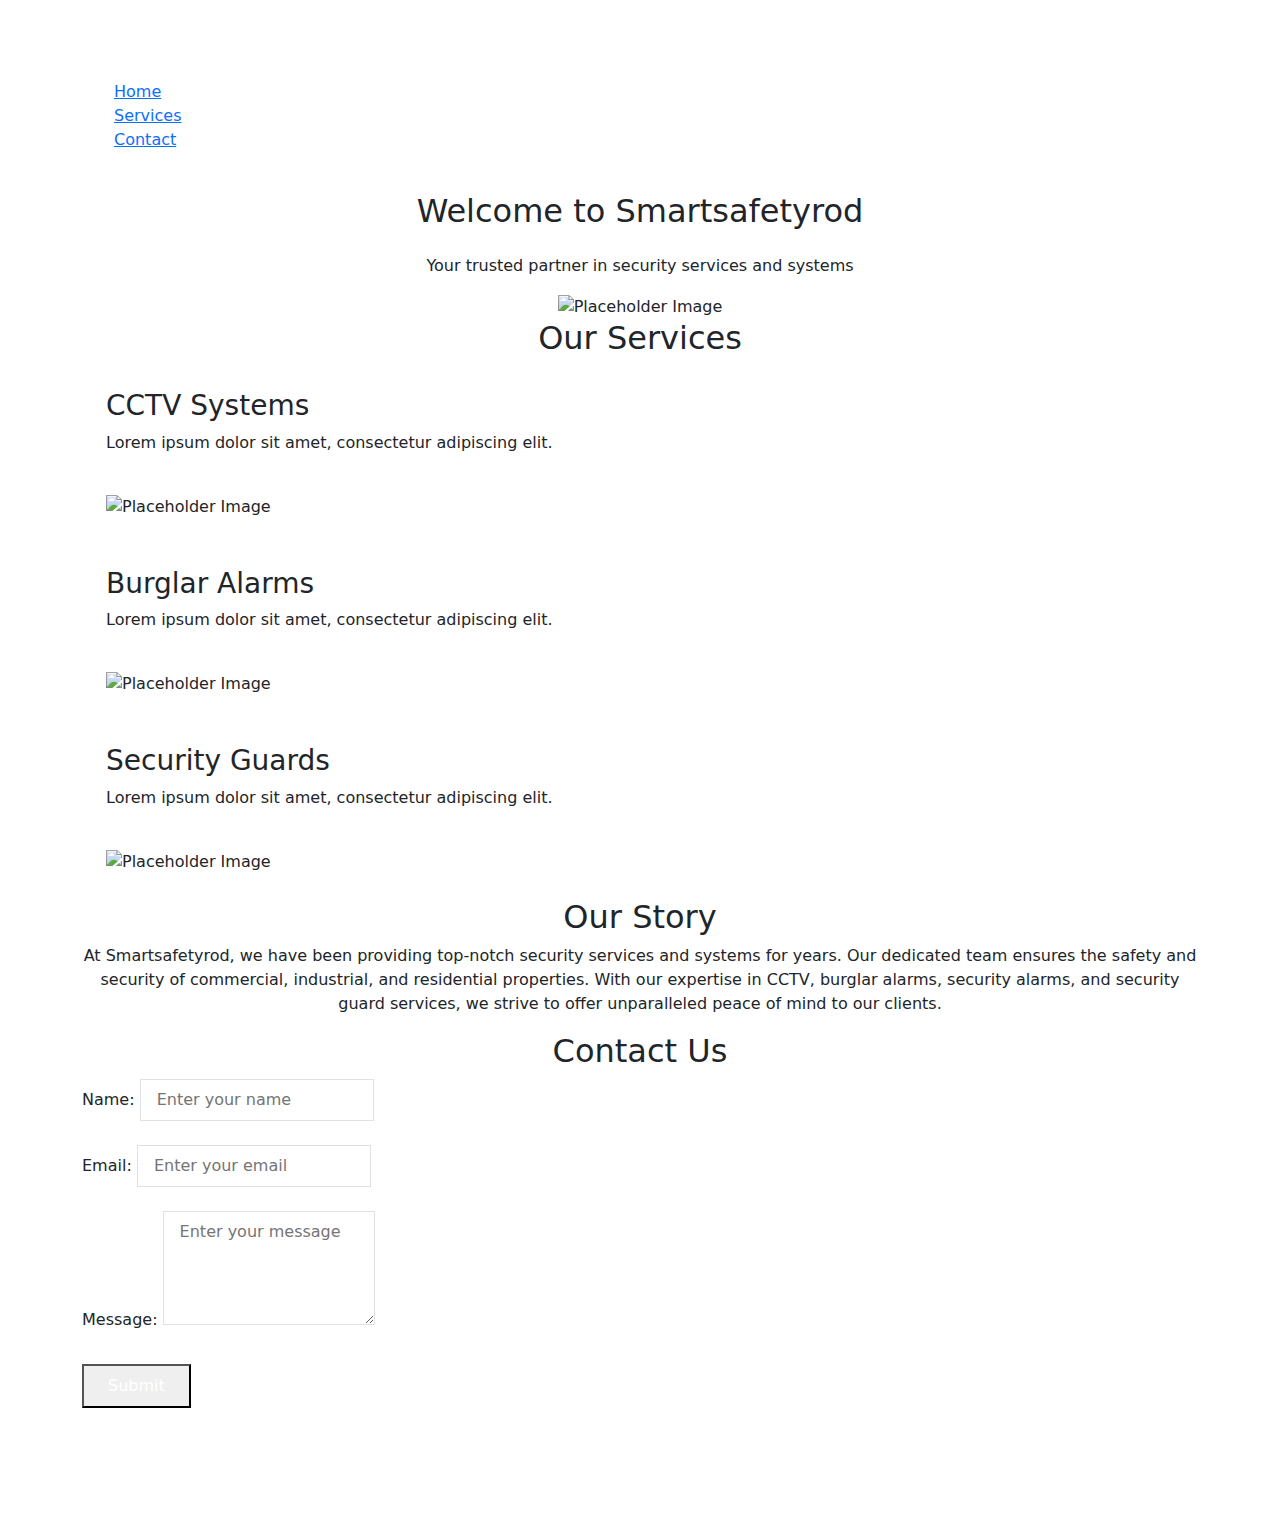
==== index.html @ 50e39c77 "Initialize app" ====
<!DOCTYPE html>
<html lang="en">

<head>
    <meta charset="UTF-8">
    <meta name="viewport" content="width=device-width, initial-scale=1.0">
    <title>Smartsafetyrod</title>
    <!-- Link to Bootstrap CSS -->
    <link href="https://cdn.jsdelivr.net/npm/bootstrap@5.3.0-alpha1/dist/css/bootstrap.min.css" rel="stylesheet">
    <!-- Link to Tailwind CSS -->
    <link href="https://cdn.jsdelivr.net/npm/tailwindcss@2.2.19/dist/tailwind.min.css" rel="stylesheet">
    <style>
        /* Additional styles can be placed here if needed */
    </style>
</head>

<body class="bg-gray-100">

    <!-- Navbar -->
    <nav class="bg-gray-900 text-white py-4">
        <div class="container mx-auto flex justify-between items-center">
            <h1 class="text-2xl font-bold">Smartsafetyrod</h1>
            <ul class="flex space-x-4">
                <li><a href="#home" class="hover:text-gray-500">Home</a></li>
                <li><a href="#services" class="hover:text-gray-500">Services</a></li>
                <li><a href="#contact" class="hover:text-gray-500">Contact</a></li>
            </ul>
        </div>
    </nav>

    <!-- Hero Section -->
    <section id="home" class="bg-gray-300 py-20 text-center">
        <h2 class="text-4xl font-bold mb-4">Welcome to Smartsafetyrod</h2>
        <p class="text-lg">Your trusted partner in security services and systems</p>
        <!-- Placeholder Image -->
        <img src="https://via.placeholder.com/800x400" alt="Placeholder Image" class="mx-auto mt-8" style="max-width: 100%;">
    </section>

    <!-- Services Section -->
    <section id="services" class="container mx-auto py-20">
        <h2 class="text-3xl font-bold text-center mb-8">Our Services</h2>
        <div class="grid grid-cols-1 md:grid-cols-2 lg:grid-cols-3 gap-8">
            <!-- Service Card 1 -->
            <div class="bg-gray-100 p-4 rounded-lg">
                <h3 class="text-xl font-semibold mb-2">CCTV Systems</h3>
                <p class="text-gray-600">Lorem ipsum dolor sit amet, consectetur adipiscing elit.</p>
                <!-- Placeholder Image -->
                <img src="https://via.placeholder.com/300x200" alt="Placeholder Image" class="mx-auto mt-4" style="max-width: 100%;">
            </div>
            <!-- Service Card 2 -->
            <div class="bg-gray-100 p-4 rounded-lg">
                <h3 class="text-xl font-semibold mb-2">Burglar Alarms</h3>
                <p class="text-gray-600">Lorem ipsum dolor sit amet, consectetur adipiscing elit.</p>
                <!-- Placeholder Image -->
                <img src="https://via.placeholder.com/300x200" alt="Placeholder Image" class="mx-auto mt-4" style="max-width: 100%;">
            </div>
            <!-- Service Card 3 -->
            <div class="bg-gray-100 p-4 rounded-lg">
                <h3 class="text-xl font-semibold mb-2">Security Guards</h3>
                <p class="text-gray-600">Lorem ipsum dolor sit amet, consectetur adipiscing elit.</p>
                <!-- Placeholder Image -->
                <img src="https://via.placeholder.com/300x200" alt="Placeholder Image" class="mx-auto mt-4" style="max-width: 100%;">
            </div>
        </div>
    </section>

    <!-- Story Section -->
    <section class="bg-gray-200 py-20">
        <div class="container mx-auto">
            <h2 class="text-3xl font-bold text-center mb-8">Our Story</h2>
            <p class="text-lg text-center">At Smartsafetyrod, we have been providing top-notch security services and systems for years. Our dedicated team ensures the safety and security of commercial, industrial, and residential properties. With our expertise in CCTV, burglar alarms, security alarms, and security guard services, we strive to offer unparalleled peace of mind to our clients.</p>
        </div>
    </section>

    <!-- Contact Section -->
    <section id="contact" class="container mx-auto py-20">
        <h2 class="text-3xl font-bold text-center mb-8">Contact Us</h2>
        <div class="max-w-lg mx-auto">
            <form>
                <div class="mb-4">
                    <label for="name" class="block mb-2">Name:</label>
                    <input type="text" id="name" name="name" class="w-full px-3 py-2 border border-gray-300 rounded-lg focus:outline-none focus:border-blue-500" placeholder="Enter your name">
                </div>
                <div class="mb-4">
                    <label for="email" class="block mb-2">Email:</label>
                    <input type="email" id="email" name="email" class="w-full px-3 py-2 border border-gray-300 rounded-lg focus:outline-none focus:border-blue-500" placeholder="Enter your email">
                </div>
                <div class="mb-4">
                    <label for="message" class="block mb-2">Message:</label>
                    <textarea id="message" name="message" rows="4" class="w-full px-3 py-2 border border-gray-300 rounded-lg focus:outline-none focus:border-blue-500" placeholder="Enter your message"></textarea>
                </div>
                <button type="submit" class="bg-blue-500 text-white px-4 py-2 rounded-lg hover:bg-blue-600">Submit</button>
            </form>
        </div>
    </section>

    <!-- Footer -->
    <footer class="bg-gray-900 text-white py-4">
        <div class="container mx-auto text-center">
            <p>Contact: 0774498406, 0712739668 | Email: smatsafty@gmail.com</p>
            <p>&copy; 2024 Smartsafetyrod. All rights reserved.</p>
        </div>
    </footer>

</body>
</html>
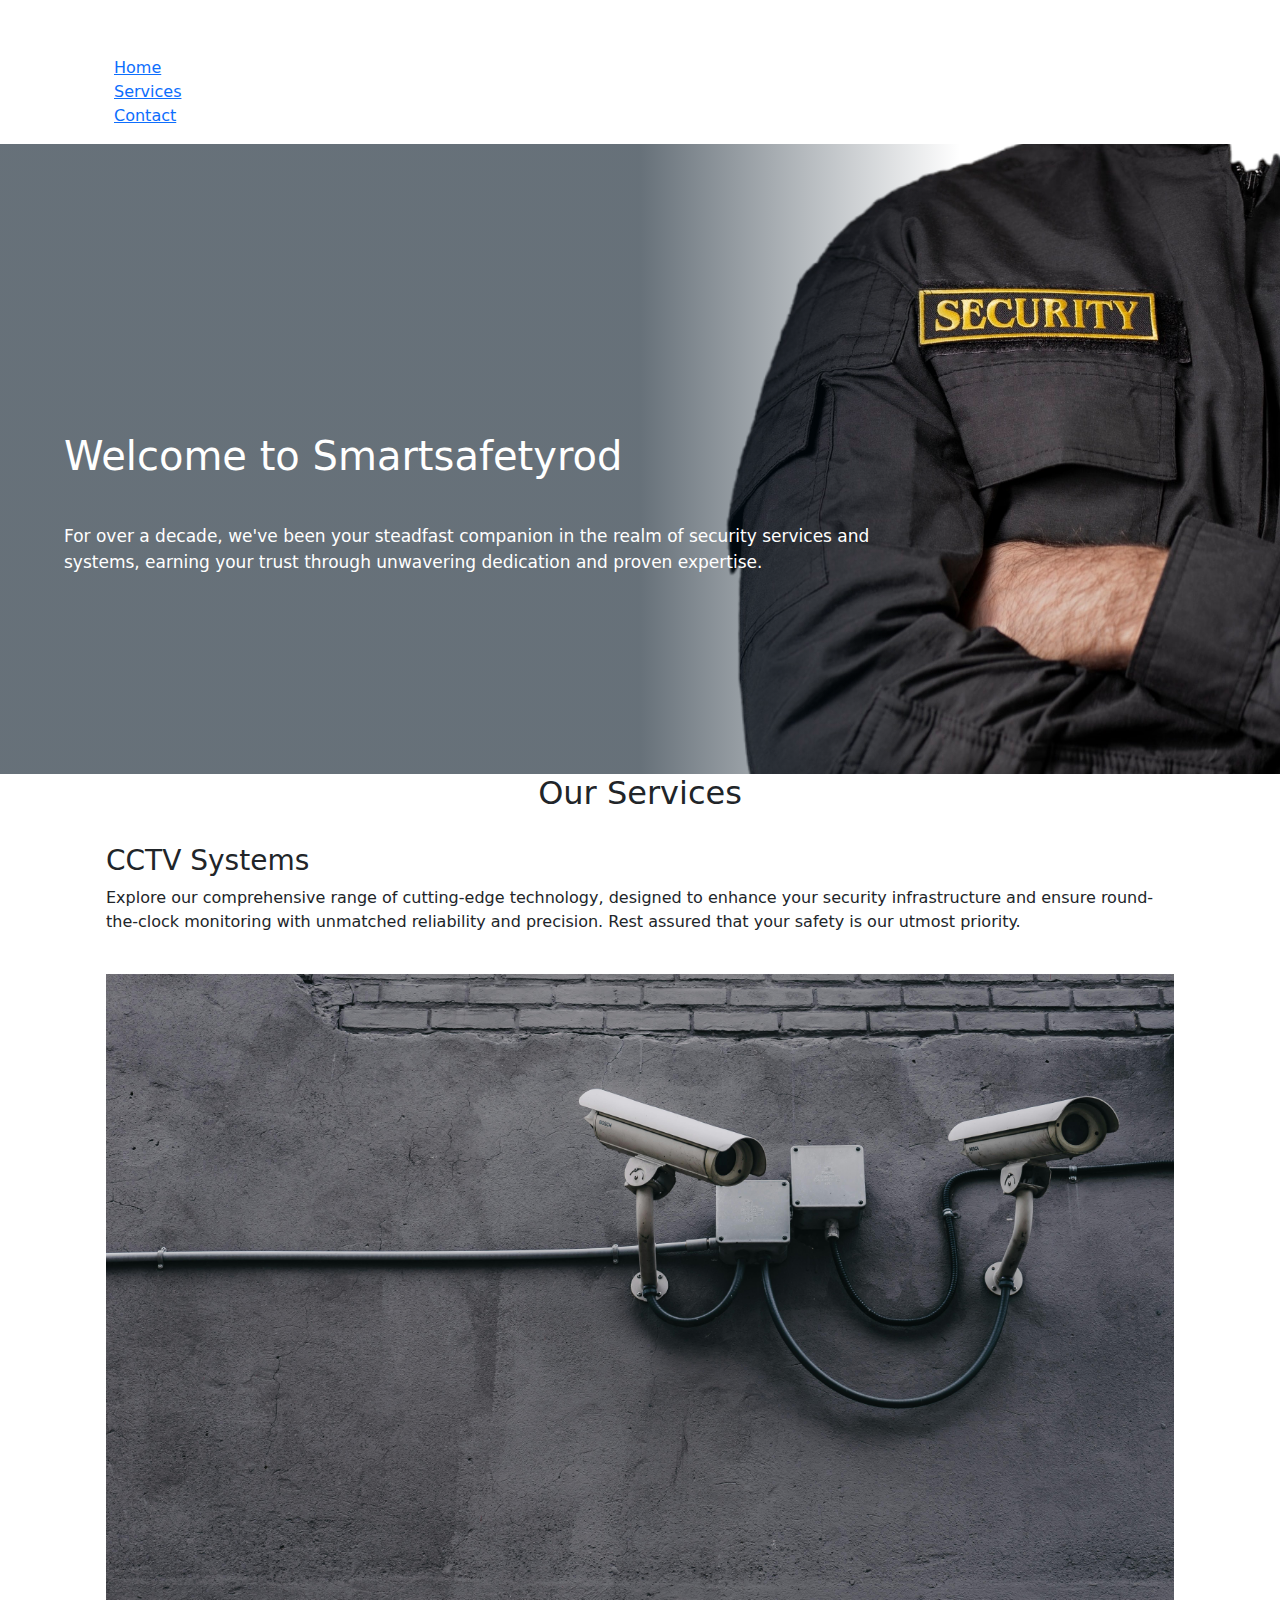
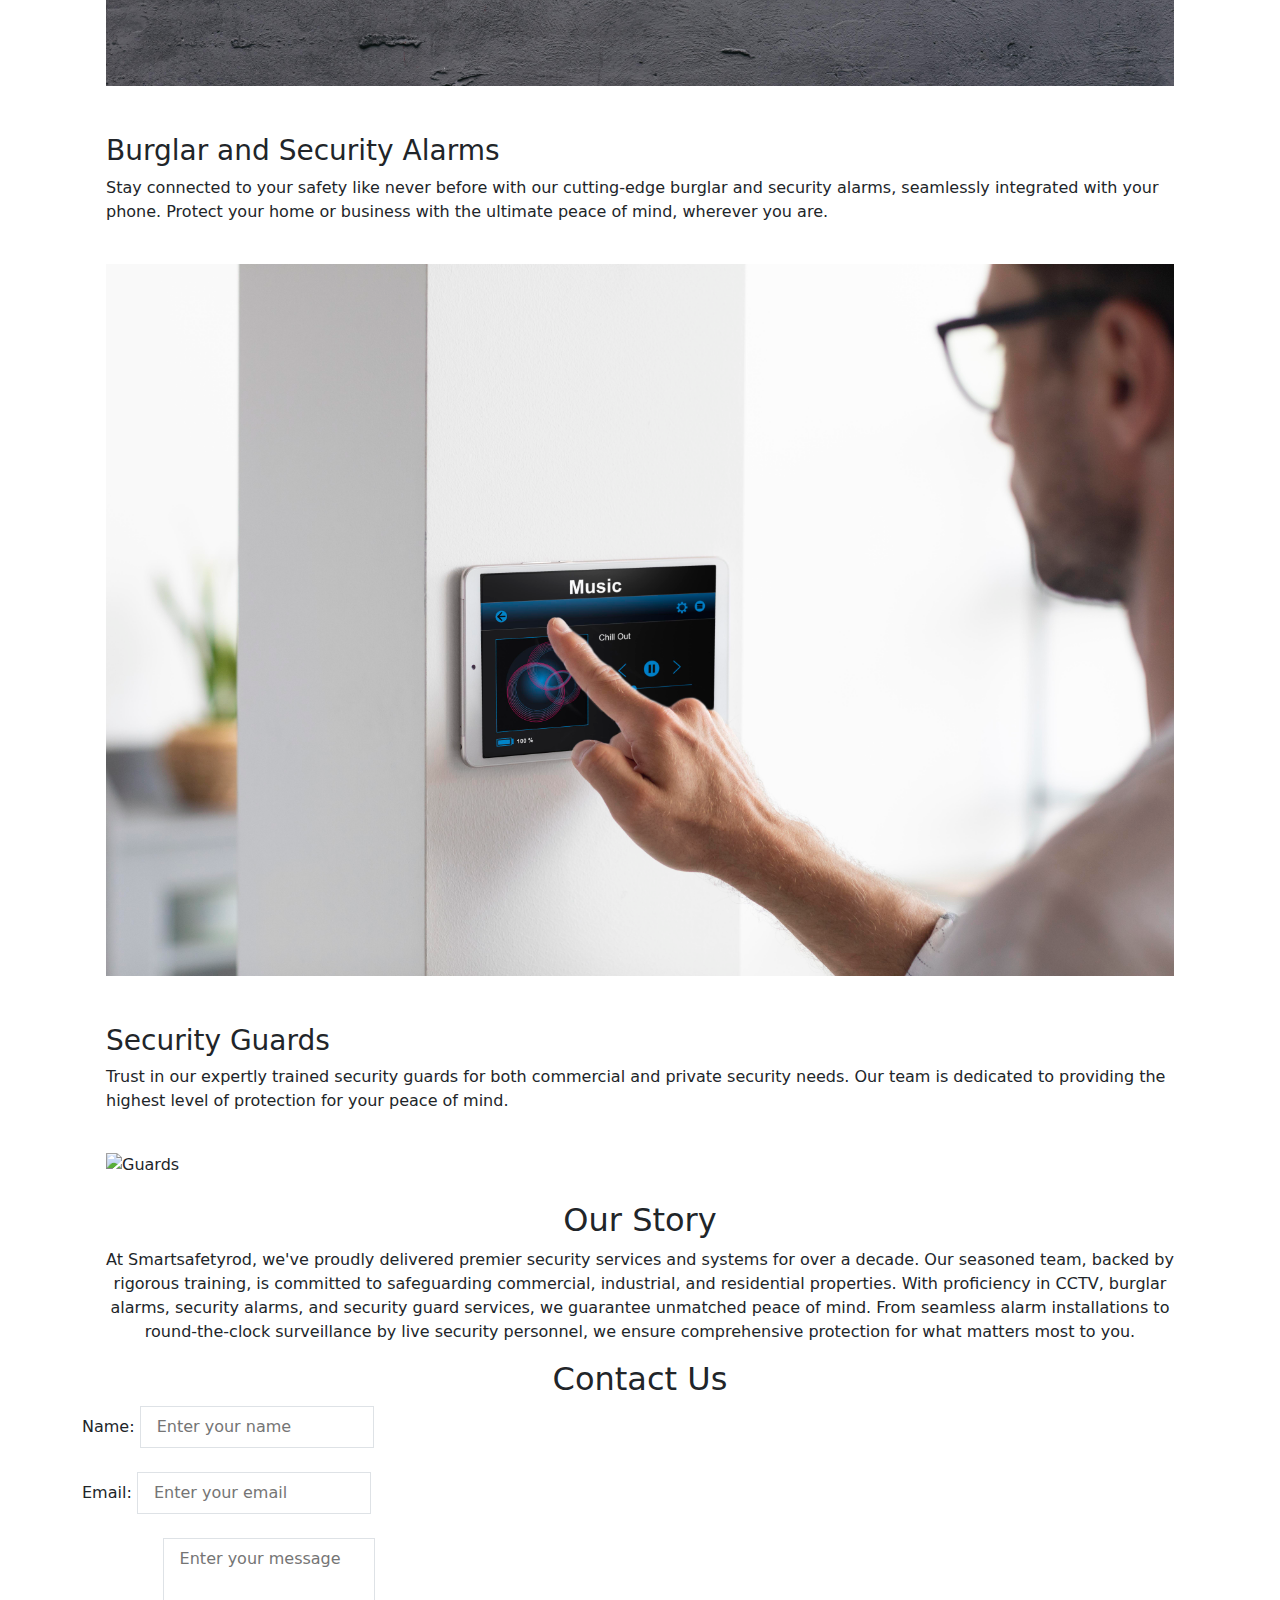
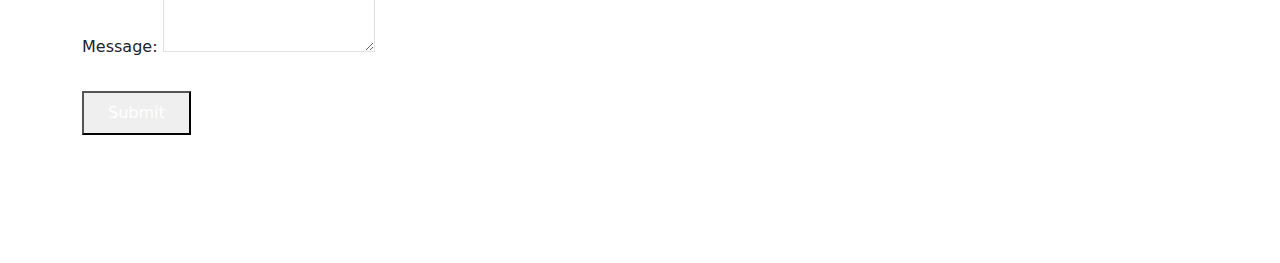
==== commit ff885870: "More styles" ====
--- a/index.html
+++ b/index.html
@@ -9,15 +9,13 @@
     <link href="https://cdn.jsdelivr.net/npm/bootstrap@5.3.0-alpha1/dist/css/bootstrap.min.css" rel="stylesheet">
     <!-- Link to Tailwind CSS -->
     <link href="https://cdn.jsdelivr.net/npm/tailwindcss@2.2.19/dist/tailwind.min.css" rel="stylesheet">
-    <style>
-        /* Additional styles can be placed here if needed */
-    </style>
+    <link rel="stylesheet" href="style.css">
 </head>
 
 <body class="bg-gray-100">
 
     <!-- Navbar -->
-    <nav class="bg-gray-900 text-white py-4">
+    <nav class="bg-gray-900 text-white py-8">
         <div class="container mx-auto flex justify-between items-center">
             <h1 class="text-2xl font-bold">Smartsafetyrod</h1>
             <ul class="flex space-x-4">
@@ -29,11 +27,11 @@
     </nav>
 
     <!-- Hero Section -->
-    <section id="home" class="bg-gray-300 py-20 text-center">
-        <h2 class="text-4xl font-bold mb-4">Welcome to Smartsafetyrod</h2>
-        <p class="text-lg">Your trusted partner in security services and systems</p>
-        <!-- Placeholder Image -->
-        <img src="https://via.placeholder.com/800x400" alt="Placeholder Image" class="mx-auto mt-8" style="max-width: 100%;">
+    <section id="home" class="bg-gray-300 text-start">
+        <div>
+            <h1 class="text-4xl font-bold mb-4 text-white">Welcome to Smartsafetyrod</h1>
+            <p class="text-lg text-white">For over a decade, we've been your steadfast companion in the realm of security services and systems, earning your trust through unwavering dedication and proven expertise.</p>
+        </div>
     </section>
 
     <!-- Services Section -->
@@ -43,23 +41,22 @@
             <!-- Service Card 1 -->
             <div class="bg-gray-100 p-4 rounded-lg">
                 <h3 class="text-xl font-semibold mb-2">CCTV Systems</h3>
-                <p class="text-gray-600">Lorem ipsum dolor sit amet, consectetur adipiscing elit.</p>
+                <p class="text-gray-600"> Explore our comprehensive range of cutting-edge technology, designed to enhance your security infrastructure and ensure round-the-clock monitoring with unmatched reliability and precision. Rest assured that your safety is our utmost priority.</p>
                 <!-- Placeholder Image -->
-                <img src="https://via.placeholder.com/300x200" alt="Placeholder Image" class="mx-auto mt-4" style="max-width: 100%;">
+                <img src="images/pexels-scottwebb-430208.jpg" alt="cctv" class="mx-auto mt-4" style="max-width: 100%;">
             </div>
             <!-- Service Card 2 -->
             <div class="bg-gray-100 p-4 rounded-lg">
-                <h3 class="text-xl font-semibold mb-2">Burglar Alarms</h3>
-                <p class="text-gray-600">Lorem ipsum dolor sit amet, consectetur adipiscing elit.</p>
+                <h3 class="text-xl font-semibold mb-2">Burglar and Security Alarms</h3>
+                <p class="text-gray-600">Stay connected to your safety like never before with our cutting-edge burglar and security alarms, seamlessly integrated with your phone. Protect your home or business with the ultimate peace of mind, wherever you are.</p>
                 <!-- Placeholder Image -->
-                <img src="https://via.placeholder.com/300x200" alt="Placeholder Image" class="mx-auto mt-4" style="max-width: 100%;">
+                <img src="images/man-using-tablet-his-smart-home.jpg" alt="Alarm" class="mx-auto mt-4" style="max-width: 100%;">
             </div>
-            <!-- Service Card 3 -->
             <div class="bg-gray-100 p-4 rounded-lg">
                 <h3 class="text-xl font-semibold mb-2">Security Guards</h3>
-                <p class="text-gray-600">Lorem ipsum dolor sit amet, consectetur adipiscing elit.</p>
+                <p class="text-gray-600">Trust in our expertly trained security guards for both commercial and private security needs. Our team is dedicated to providing the highest level of protection for your peace of mind.</p>
                 <!-- Placeholder Image -->
-                <img src="https://via.placeholder.com/300x200" alt="Placeholder Image" class="mx-auto mt-4" style="max-width: 100%;">
+                <img src="images/security-guards-workspace.jpg" alt="Guards" class="mx-auto mt-4" style="max-width: 100%;">
             </div>
         </div>
     </section>
@@ -68,7 +65,7 @@
     <section class="bg-gray-200 py-20">
         <div class="container mx-auto">
             <h2 class="text-3xl font-bold text-center mb-8">Our Story</h2>
-            <p class="text-lg text-center">At Smartsafetyrod, we have been providing top-notch security services and systems for years. Our dedicated team ensures the safety and security of commercial, industrial, and residential properties. With our expertise in CCTV, burglar alarms, security alarms, and security guard services, we strive to offer unparalleled peace of mind to our clients.</p>
+            <p class="text-lg text-center">At Smartsafetyrod, we've proudly delivered premier security services and systems for over a decade. Our seasoned team, backed by rigorous training, is committed to safeguarding commercial, industrial, and residential properties. With proficiency in CCTV, burglar alarms, security alarms, and security guard services, we guarantee unmatched peace of mind. From seamless alarm installations to round-the-clock surveillance by live security personnel, we ensure comprehensive protection for what matters most to you.</p>
         </div>
     </section>
 
--- a/style.css
+++ b/style.css
@@ -0,0 +1,36 @@
+#home {
+  background-image:  url(images/portrait-male-security-guard-with-uniform.png);
+  height: 70vh;
+  background-position: right 20%;
+  background-repeat: no-repeat;
+  background-size: cover;
+}
+
+#home div {
+  height: 100%;
+  padding: 40px;
+  padding-top: 18rem;
+  width: 75%;
+  padding-left: 5%;
+  background: linear-gradient(to right, rgba(1, 18, 32, 0.6), rgba(1, 18, 32, 0.6),  rgba(1, 18, 32, 0.6), transparent);
+}
+
+#home h1 {
+  font-size: 40px;
+  margin-bottom: 20px;
+}
+
+/* #home h1::after {
+  content: '';
+  display: flex;
+  background: rgb(189, 44, 44);
+  height: 1px;
+  width: 50%;
+  margin: 10px auto;
+} */
+
+#home p {
+  font-size: 17px;
+  margin-top: 20px;
+  padding-top: 20px;
+}
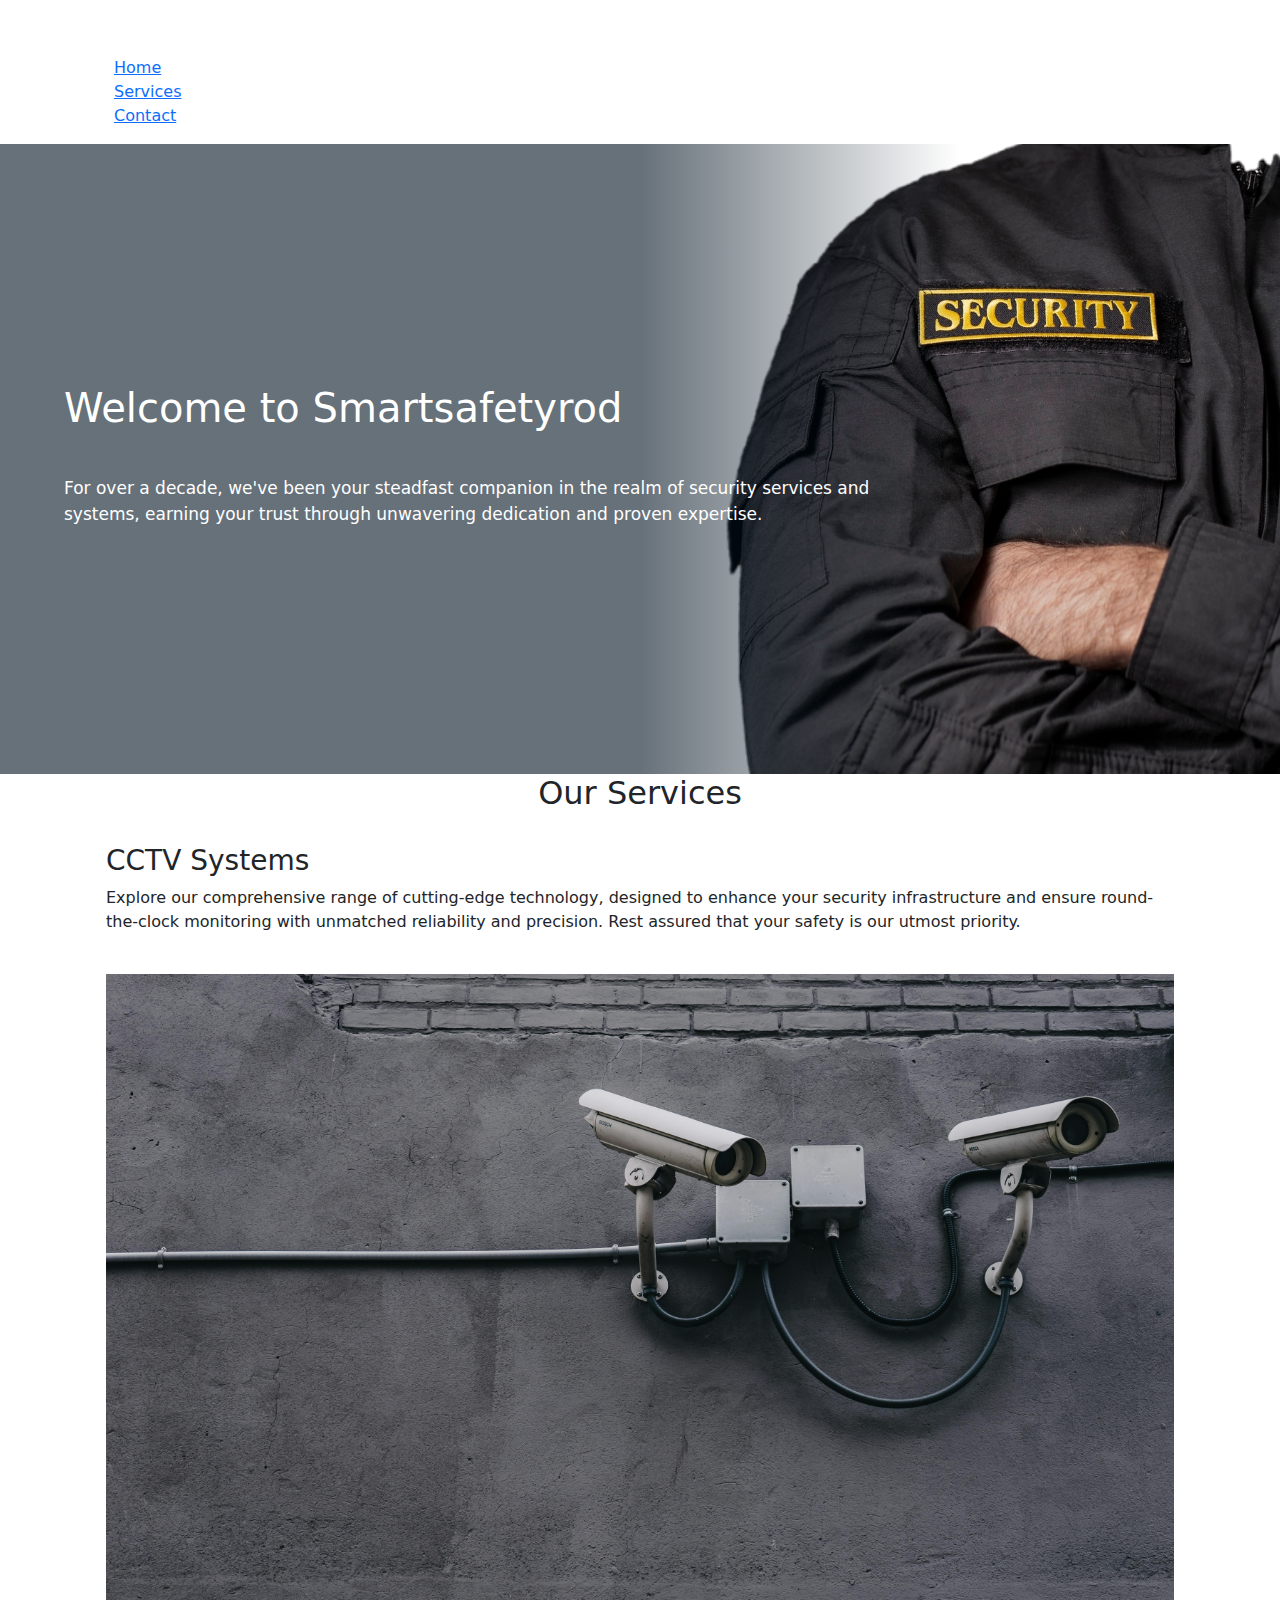
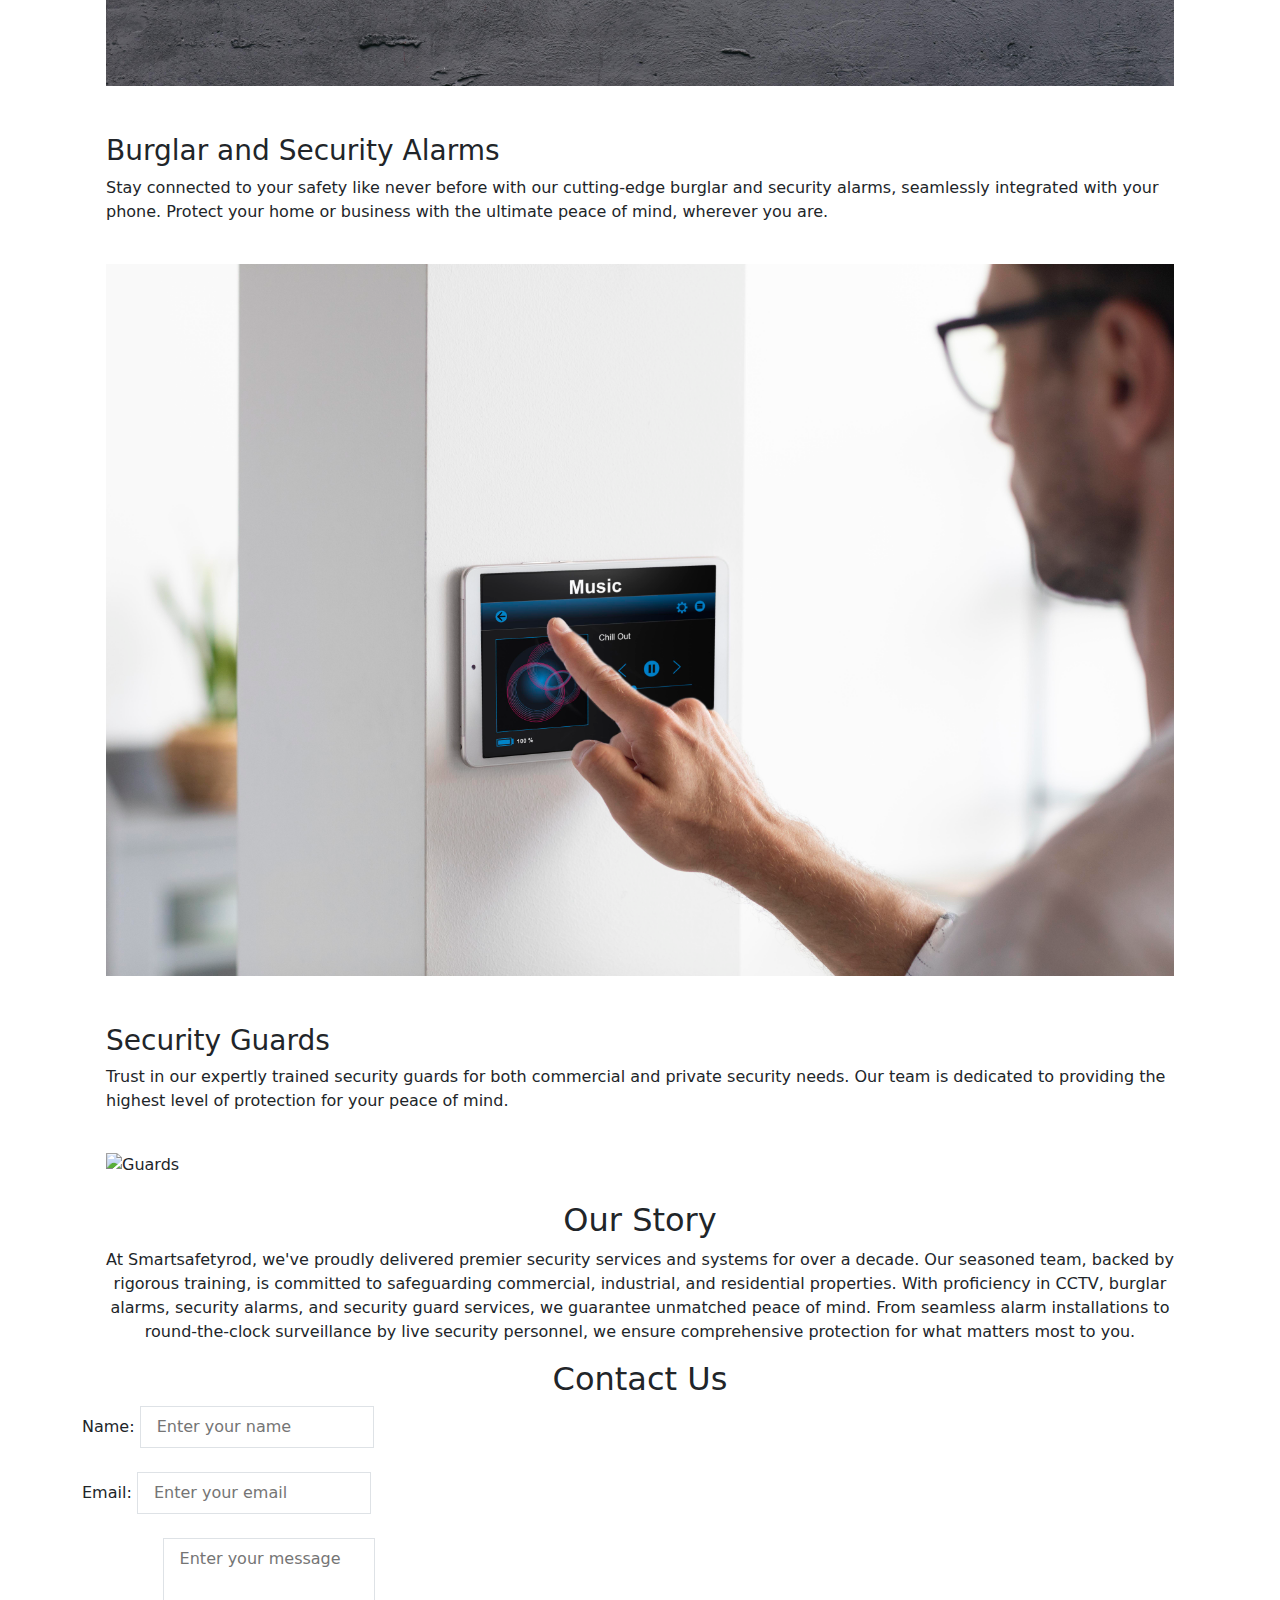
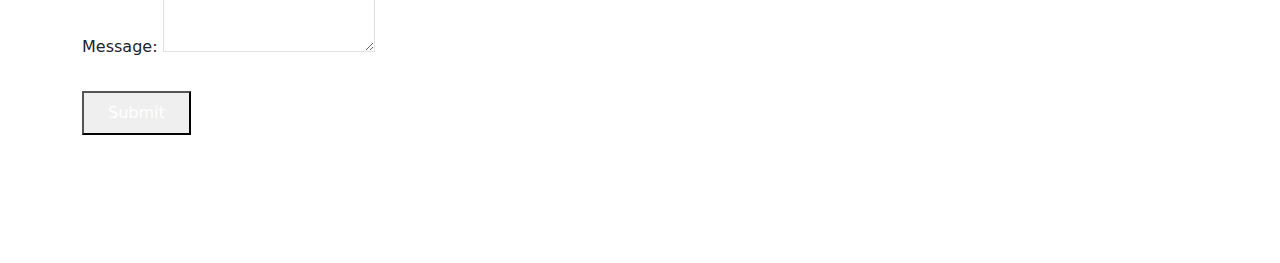
==== commit 3e92d735: "More styles" ====
--- a/index.html
+++ b/index.html
@@ -94,7 +94,7 @@
     <!-- Footer -->
     <footer class="bg-gray-900 text-white py-4">
         <div class="container mx-auto text-center">
-            <p>Contact: 0774498406, 0712739668 | Email: smatsafty@gmail.com</p>
+            <p>Contact: +263774498406, +263712739668 | Email: smatsafty@gmail.com</p>
             <p>&copy; 2024 Smartsafetyrod. All rights reserved.</p>
         </div>
     </footer>
--- a/style.css
+++ b/style.css
@@ -9,7 +9,7 @@
 #home div {
   height: 100%;
   padding: 40px;
-  padding-top: 18rem;
+  padding-top: 15rem;
   width: 75%;
   padding-left: 5%;
   background: linear-gradient(to right, rgba(1, 18, 32, 0.6), rgba(1, 18, 32, 0.6),  rgba(1, 18, 32, 0.6), transparent);
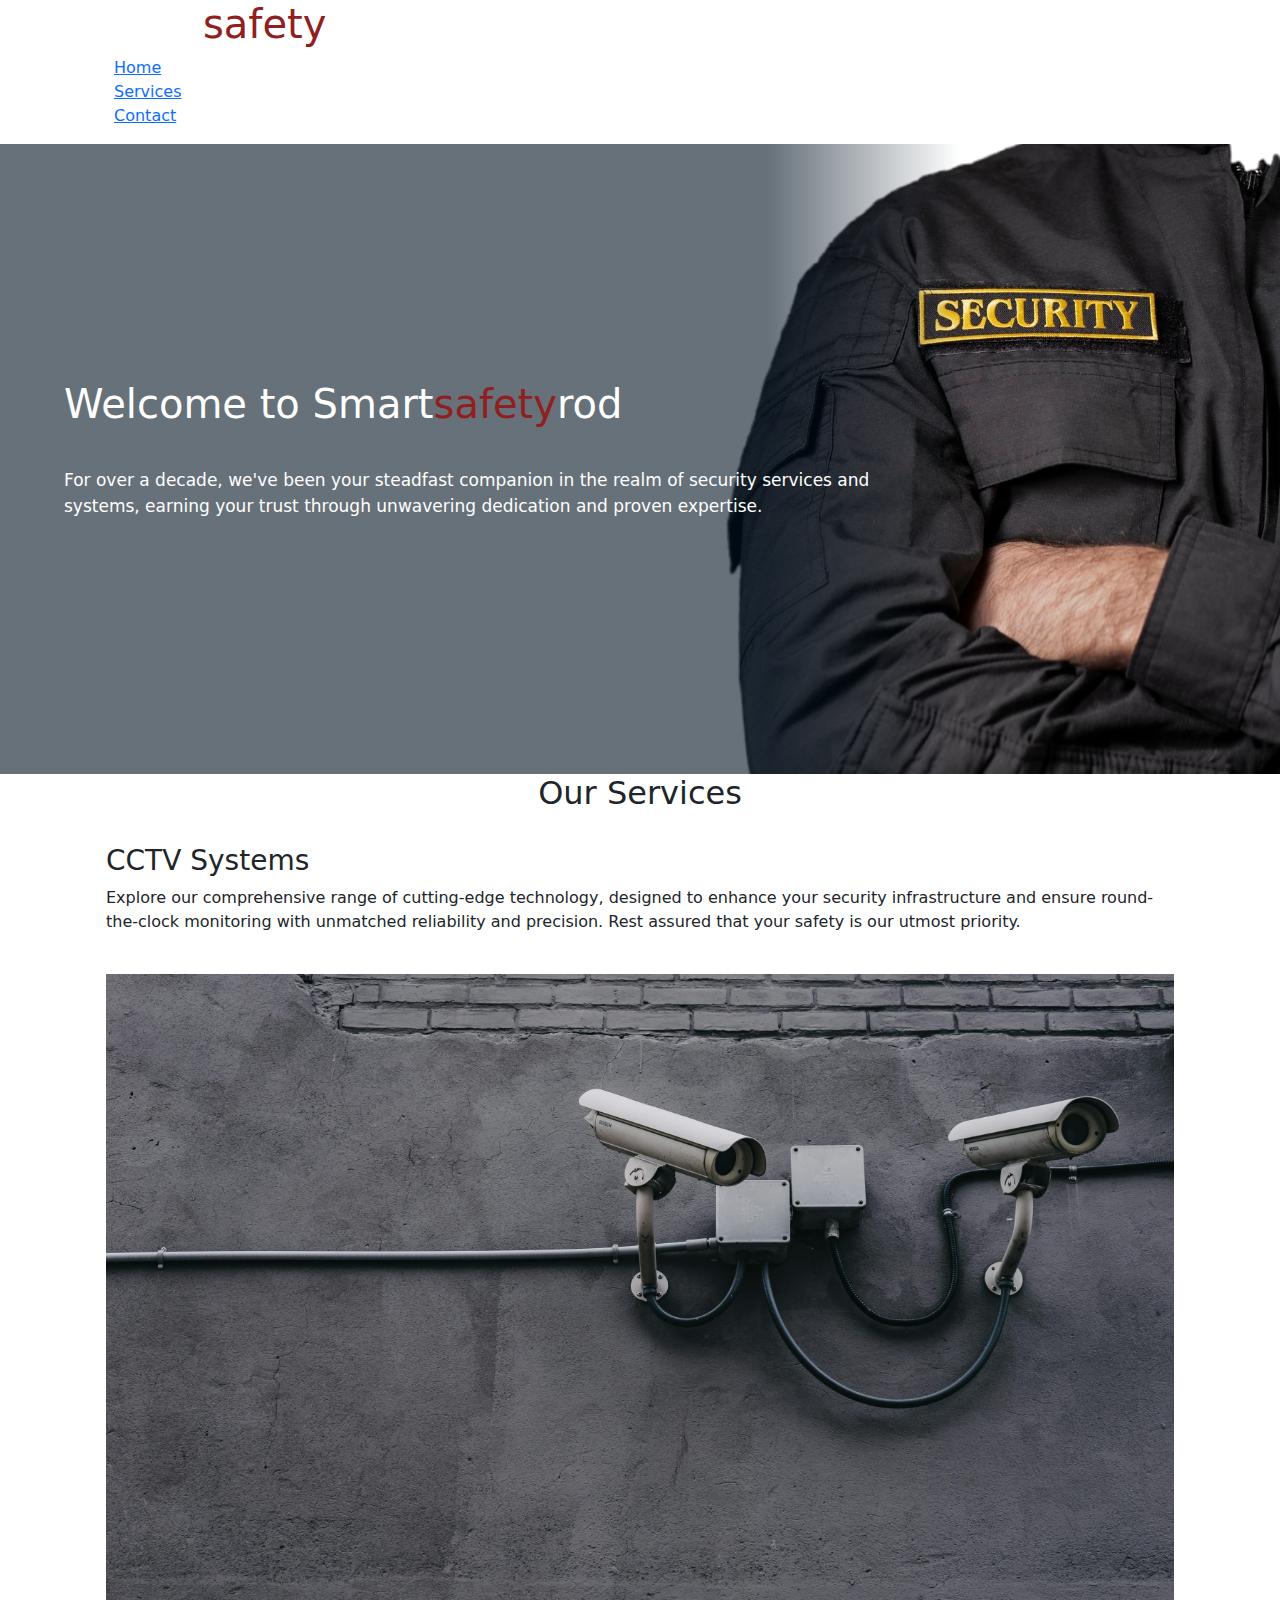
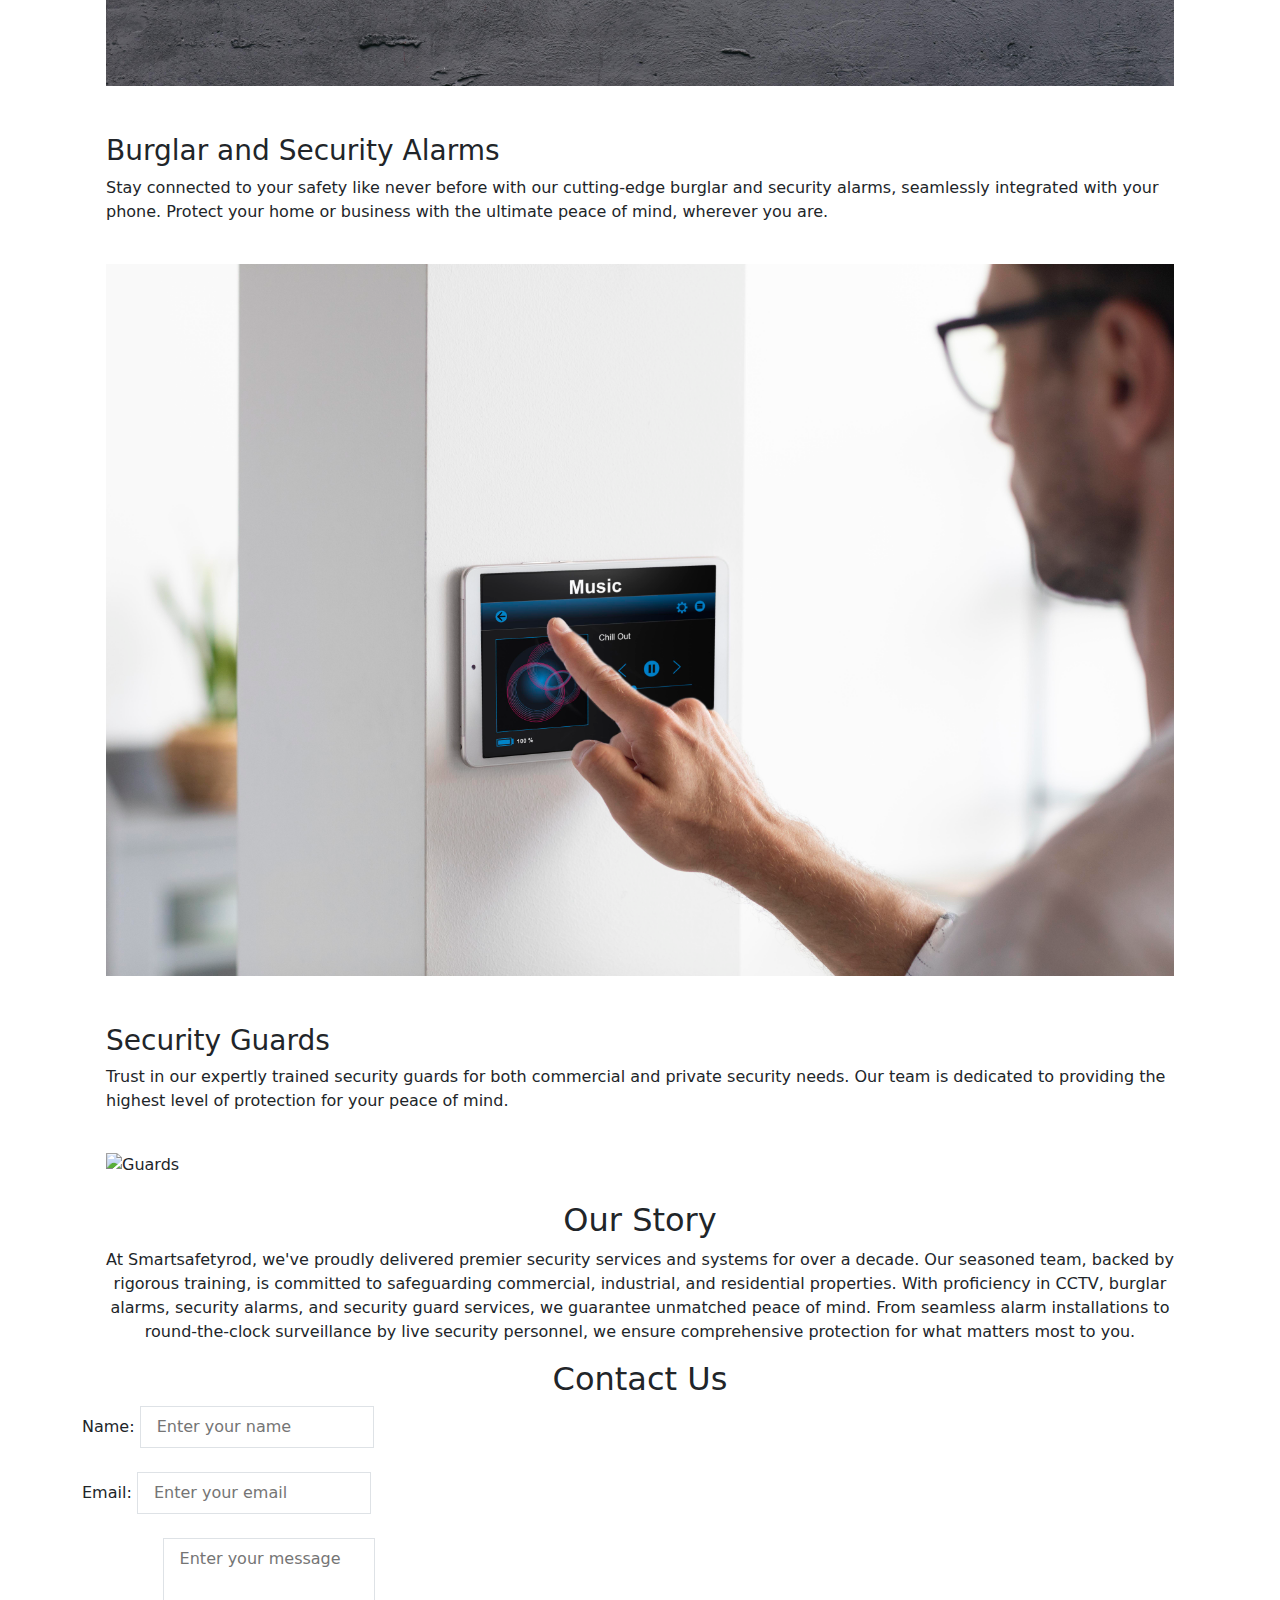
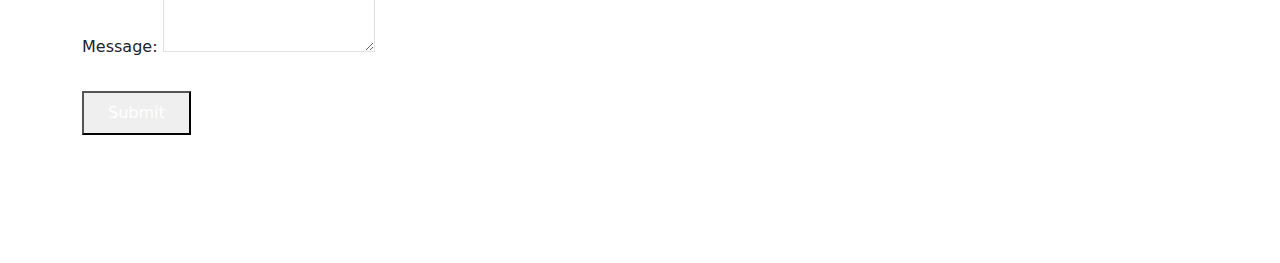
==== commit 4666676c: "More styles" ====
--- a/index.html
+++ b/index.html
@@ -17,7 +17,8 @@
     <!-- Navbar -->
     <nav class="bg-gray-900 text-white py-8">
         <div class="container mx-auto flex justify-between items-center">
-            <h1 class="text-2xl font-bold">Smartsafetyrod</h1>
+            <h1 class="text-2xl font-bold">Smart<span class="safety">safety</span>rod</h1>
+            <span></span>
             <ul class="flex space-x-4">
                 <li><a href="#home" class="hover:text-gray-500">Home</a></li>
                 <li><a href="#services" class="hover:text-gray-500">Services</a></li>
@@ -29,7 +30,7 @@
     <!-- Hero Section -->
     <section id="home" class="bg-gray-300 text-start">
         <div>
-            <h1 class="text-4xl font-bold mb-4 text-white">Welcome to Smartsafetyrod</h1>
+            <h1 class="text-4xl font-bold mb-4 text-white">Welcome to Smart<span class="safety">safety</span>rod</h1>
             <p class="text-lg text-white">For over a decade, we've been your steadfast companion in the realm of security services and systems, earning your trust through unwavering dedication and proven expertise.</p>
         </div>
     </section>
--- a/style.css
+++ b/style.css
@@ -1,3 +1,25 @@
+nav {
+  position: relative;
+}
+
+nav span {
+  position: relative;
+  background: rgb(40, 49, 65);
+  height: 0.2px;
+  width: 0;
+  -webkit-animation: grow 5000ms forwards; 
+  animation: grow 500ms forwards; 
+}
+
+@keyframes grow {
+  from {
+    width: 0;
+  }
+  to {
+    width: 75%;
+  }
+}
+
 #home {
   background-image:  url(images/portrait-male-security-guard-with-uniform.png);
   height: 70vh;
@@ -12,12 +34,18 @@
   padding-top: 15rem;
   width: 75%;
   padding-left: 5%;
-  background: linear-gradient(to right, rgba(1, 18, 32, 0.6), rgba(1, 18, 32, 0.6),  rgba(1, 18, 32, 0.6), transparent);
+  background: linear-gradient(to right, rgba(1, 18, 32, 0.6), rgba(1, 18, 32, 0.6),  rgba(1, 18, 32, 0.6), rgba(1, 18, 32, 0.6), rgba(1, 18, 32, 0.6), transparent);
 }
 
 #home h1 {
   font-size: 40px;
   margin-bottom: 20px;
+  line-height: 40px;
+}
+
+.safety {
+  color: rgb(144, 32, 32);
+  background: transparent;
 }
 
 /* #home h1::after {
@@ -34,3 +62,13 @@
   margin-top: 20px;
   padding-top: 20px;
 }
+
+@media (max-width: 800px) {
+  #home {
+    background-image: url(images/portrait-male-security-guard-with-uniform.jpg);
+  }
+
+  #home div {
+    width: 100%;
+  }
+}
